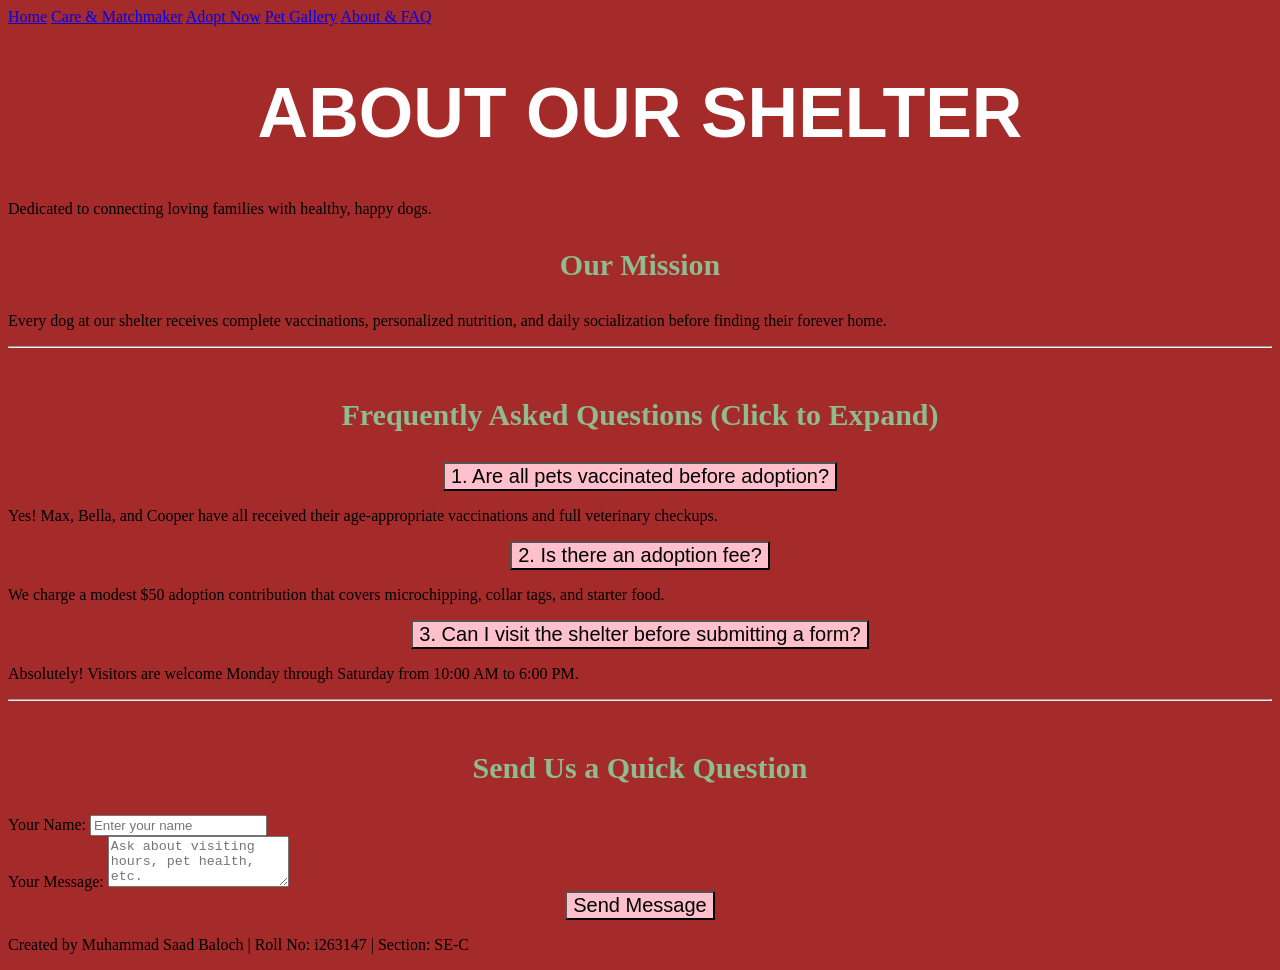
==== about.html @ 909882a6 "about our data, what our mission is and common questions" ====
<!-- Name: Muhammad Saad Baloch -->
<!-- Roll Number: i263147 -->
<!-- Section: SE-C -->
<!DOCTYPE html>
<html lang="en">
<head>
    <meta charset="UTF-8">
    <meta name="viewport" content="width=device-width, initial-scale=1.0">
    <title>About Us &amp; FAQ</title>
    <link rel="stylesheet" href="style.css">
</head>
<body>
    <nav class="navbar">
        <a href="index.html">Home</a>
        <a href="care.html">Care &amp; Matchmaker</a>
        <a href="adopt.html">Adopt Now</a>
        <a href="gallery.html">Pet Gallery</a>
        <a href="about.html" class="active">About &amp; FAQ</a>
    </nav>

    <h1>ABOUT OUR SHELTER</h1>
    <p class="subtitle">Dedicated to connecting loving families with healthy, happy dogs.</p>

    <div class="interactive-panel">
        <h3>Our Mission</h3>
        <p>Every dog at our shelter receives complete vaccinations, personalized nutrition, and daily socialization before finding their forever home.</p>
    </div>

    <hr>

    <!-- Interactive Collapsible FAQ Accordion -->
    <div class="interactive-panel">
        <h3>Frequently Asked Questions (Click to Expand)</h3>

        <div class="faq-item">
            <button type="button" class="faq-question" onclick="toggleFaq(0)">1. Are all pets vaccinated before adoption?</button>
            <div class="faq-answer">
                <p>Yes! Max, Bella, and Cooper have all received their age-appropriate vaccinations and full veterinary checkups.</p>
            </div>
        </div>

        <div class="faq-item">
            <button type="button" class="faq-question" onclick="toggleFaq(1)">2. Is there an adoption fee?</button>
            <div class="faq-answer">
                <p>We charge a modest $50 adoption contribution that covers microchipping, collar tags, and starter food.</p>
            </div>
        </div>

        <div class="faq-item">
            <button type="button" class="faq-question" onclick="toggleFaq(2)">3. Can I visit the shelter before submitting a form?</button>
            <div class="faq-answer">
                <p>Absolutely! Visitors are welcome Monday through Saturday from 10:00 AM to 6:00 PM.</p>
            </div>
        </div>
    </div>

    <hr>

    <!-- Interactive Contact Inquiry Form -->
    <div class="interactive-panel">
        <h3>Send Us a Quick Question</h3>
        <form id="contactForm" onsubmit="submitContactMessage(event)">
            <div class="form-group">
                <label for="contactName">Your Name:</label>
                <input type="text" id="contactName" placeholder="Enter your name" required>
            </div>
            <div class="form-group">
                <label for="contactMsg">Your Message:</label>
                <textarea id="contactMsg" rows="3" placeholder="Ask about visiting hours, pet health, etc." required></textarea>
            </div>
            <button type="submit">Send Message</button>
        </form>
        <div id="contactFeedback" class="result-card" style="display: none;"></div>
    </div>

    <footer>
        <p>Created by Muhammad Saad Baloch | Roll No: i263147 | Section: SE-C</p>
    </footer>

    <script src="javascript.js"></script>
</body>
</html>
---- style.css ----
/* Name: Muhammad Saad Baloch */
/* Roll Number: i263147
/* Section: SE-C --> */
body {
    background-color: brown;
}
h1 {
    text-align: center;
    color: white;
    font-size: 70px;
    font-family: 'Gill Sans', 'Gill Sans MT', Calibri, 'Trebuchet MS', sans-serif;
}
hr{
    margin-bottom: 50px;
}
img {
    margin-top: 2%;
    align-self: center;
    display: block; 
    margin-left: auto;
    margin-right: auto;
    width: 300px;
    height: auto;
}
h3 {
    color: darkseagreen;
    text-align: center;
    font-size: 30px;
}
button{
  display: block;
  margin-inline: auto; 
  font-size: 20px;
  background-color: pink;
}
table {
    width: 60%; 
  border-collapse: collapse;
  margin-top: 2%;
}
td,th{
    text-align: center;
    border: 1px solid #333333;
}
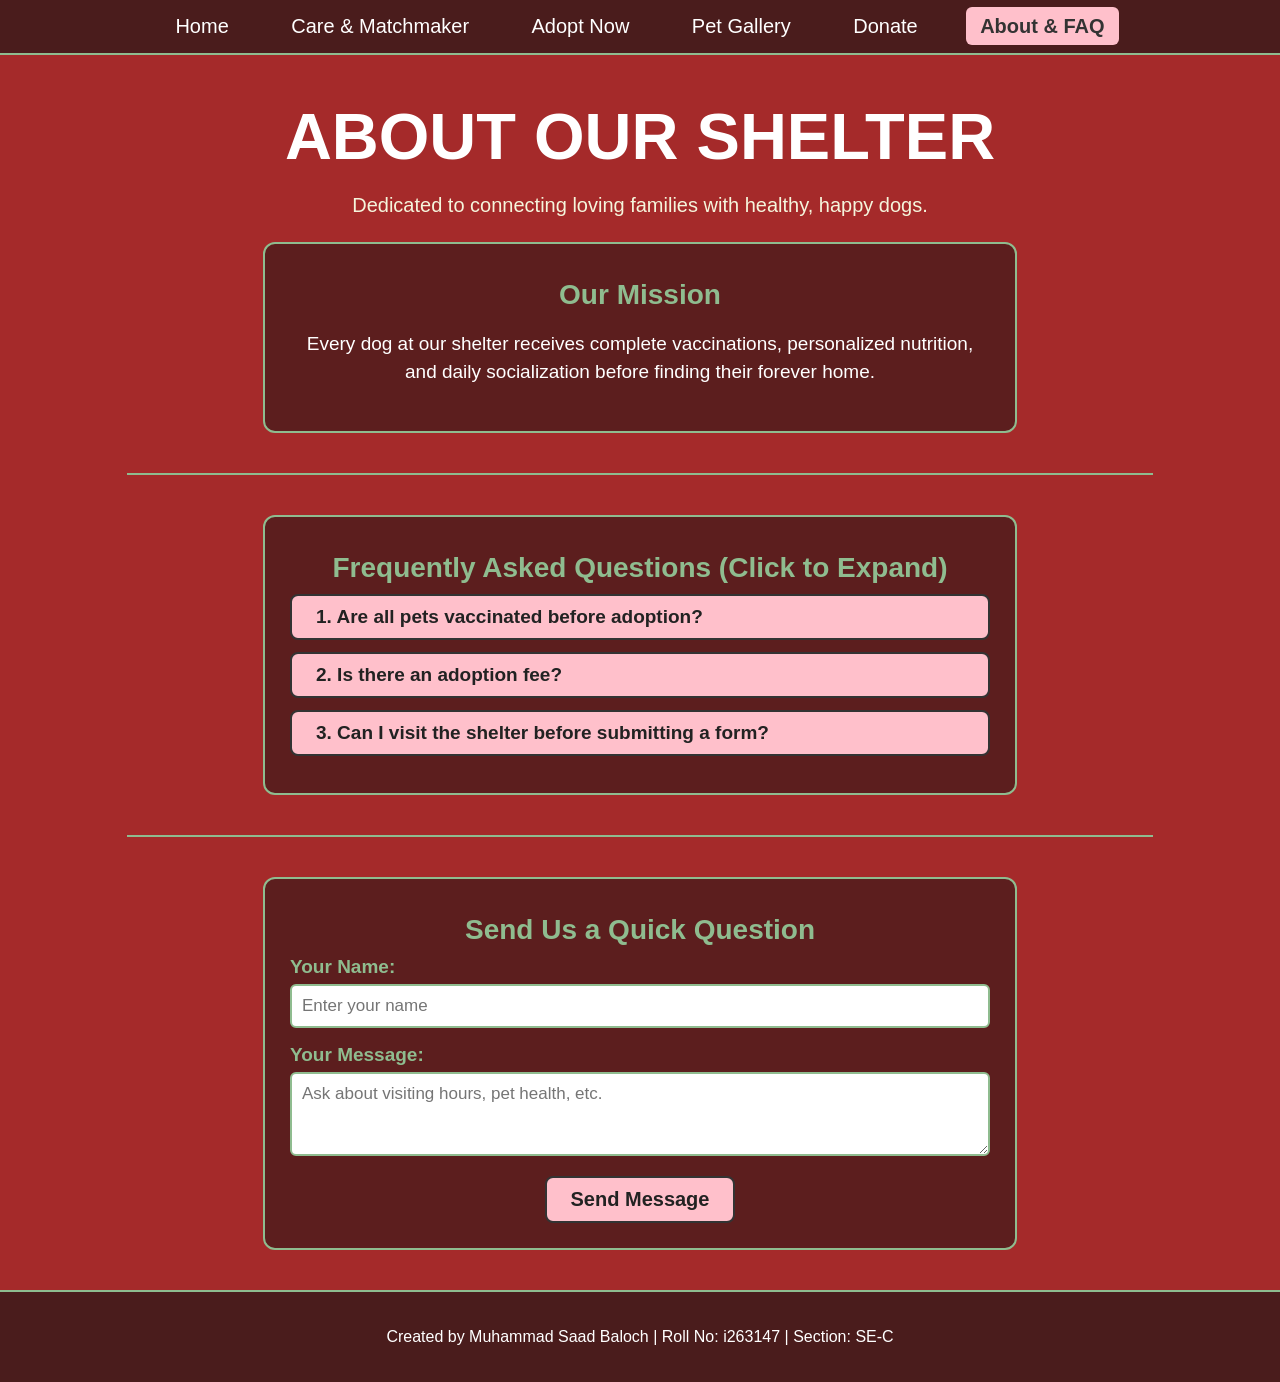
==== commit 6788293b: "added new correct files" ====
--- a/about.html
+++ b/about.html
@@ -15,6 +15,7 @@
         <a href="care.html">Care &amp; Matchmaker</a>
         <a href="adopt.html">Adopt Now</a>
         <a href="gallery.html">Pet Gallery</a>
+        <a href="donate.html">Donate</a>
         <a href="about.html" class="active">About &amp; FAQ</a>
     </nav>
 
--- a/style.css
+++ b/style.css
@@ -1,44 +1,365 @@
 /* Name: Muhammad Saad Baloch */
-/* Roll Number: i263147
-/* Section: SE-C --> */
+/* Roll Number: i263147 */
+/* Section: SE-C */
+
 body {
     background-color: brown;
-}
+    color: white;
+    font-family: 'Gill Sans', 'Gill Sans MT', Calibri, 'Trebuchet MS', sans-serif;
+    margin: 0;
+    padding: 0;
+}
+
+/* Navigation Bar */
+.navbar {
+    background-color: #4a1c1c;
+    padding: 15px;
+    text-align: center;
+    border-bottom: 2px solid darkseagreen;
+    position: sticky;
+    top: 0;
+    z-index: 100;
+}
+
+.navbar a {
+    color: white;
+    text-decoration: none;
+    font-size: 20px;
+    margin: 0 15px;
+    padding: 8px 14px;
+    border-radius: 6px;
+    transition: background-color 0.2s, color 0.2s;
+}
+
+.navbar a:hover,
+.navbar a.active {
+    background-color: pink;
+    color: #333333;
+    font-weight: bold;
+}
+
 h1 {
     text-align: center;
     color: white;
-    font-size: 70px;
+    font-size: 65px;
     font-family: 'Gill Sans', 'Gill Sans MT', Calibri, 'Trebuchet MS', sans-serif;
-}
-hr{
-    margin-bottom: 50px;
-}
+    margin-bottom: 10px;
+}
+
+.subtitle {
+    text-align: center;
+    font-size: 20px;
+    color: #f5f5dc;
+    margin-bottom: 25px;
+}
+
+hr {
+    margin-top: 40px;
+    margin-bottom: 40px;
+    border: 1px solid darkseagreen;
+    width: 80%;
+}
+
 img {
     margin-top: 2%;
-    align-self: center;
-    display: block; 
+    display: block;
     margin-left: auto;
     margin-right: auto;
     width: 300px;
-    height: auto;
-}
+    height: 300px;
+    object-fit: cover;
+    border-radius: 12px;
+    border: 3px solid darkseagreen;
+}
+
 h3 {
     color: darkseagreen;
     text-align: center;
-    font-size: 30px;
-}
-button{
-  display: block;
-  margin-inline: auto; 
-  font-size: 20px;
-  background-color: pink;
-}
+    font-size: 28px;
+    margin: 10px 0;
+}
+
+button {
+    display: block;
+    margin-inline: auto;
+    margin-top: 15px;
+    font-size: 20px;
+    font-family: 'Gill Sans', 'Gill Sans MT', Calibri, 'Trebuchet MS', sans-serif;
+    background-color: pink;
+    color: #222222;
+    border: 2px solid #333333;
+    padding: 10px 24px;
+    border-radius: 8px;
+    cursor: pointer;
+    font-weight: bold;
+    transition: transform 0.15s, background-color 0.2s;
+}
+
+button:hover:not(:disabled) {
+    background-color: #ffb6c1;
+    transform: scale(1.04);
+}
+
+button:disabled {
+    background-color: #cccccc;
+    color: #555555;
+    cursor: not-allowed;
+}
+
+/* Filter & Search Controls */
+.controls-box {
+    text-align: center;
+    margin: 20px auto;
+    max-width: 750px;
+    padding: 15px;
+}
+
+.controls-box input[type="text"] {
+    width: 70%;
+    padding: 10px;
+    font-size: 18px;
+    border-radius: 6px;
+    border: 2px solid darkseagreen;
+    margin-bottom: 12px;
+}
+
+.filter-buttons {
+    display: flex;
+    justify-content: center;
+    flex-wrap: wrap;
+    gap: 10px;
+}
+
+.filter-buttons button {
+    margin-inline: 0;
+    font-size: 17px;
+    padding: 8px 16px;
+}
+
+.secondary-btn {
+    background-color: darkseagreen;
+}
+
+/* Pet Cards & Status Badges */
+.pet-card {
+    text-align: center;
+    padding: 10px;
+}
+
+.status-badge {
+    display: inline-block;
+    background-color: darkseagreen;
+    color: #1f1f1f;
+    font-weight: bold;
+    padding: 5px 14px;
+    border-radius: 20px;
+    font-size: 16px;
+}
+
+.status-badge.adopted {
+    background-color: gold;
+    color: #222222;
+}
+
+/* Table Styling (Centered & Styled) */
 table {
-    width: 60%; 
-  border-collapse: collapse;
-  margin-top: 2%;
-}
-td,th{
+    width: 70%;
+    border-collapse: collapse;
+    margin: 2% auto;
+    background-color: #5c1e1e;
+    font-size: 20px;
+}
+
+td, th {
     text-align: center;
     border: 1px solid #333333;
+    padding: 14px;
+}
+
+th {
+    background-color: darkseagreen;
+    color: #222222;
+    font-size: 22px;
+}
+
+tr:hover {
+    background-color: #722626;
+}
+
+/* Panels & Forms */
+.interactive-panel {
+    width: 65%;
+    max-width: 700px;
+    margin: 25px auto;
+    background-color: #5c1e1e;
+    padding: 25px;
+    border-radius: 12px;
+    border: 2px solid darkseagreen;
+    text-align: center;
+}
+
+.interactive-panel p {
+    font-size: 19px;
+    line-height: 1.5;
+}
+
+.form-group {
+    margin-bottom: 16px;
+    text-align: left;
+}
+
+.form-group label {
+    display: block;
+    font-size: 19px;
+    color: darkseagreen;
+    margin-bottom: 6px;
+    font-weight: bold;
+}
+
+.form-group input[type="text"],
+.form-group input[type="email"],
+.form-group input[type="tel"],
+.form-group select,
+.form-group textarea {
+    width: 100%;
+    box-sizing: border-box;
+    padding: 10px;
+    font-size: 17px;
+    border-radius: 6px;
+    border: 2px solid darkseagreen;
+    font-family: inherit;
+}
+
+.result-card {
+    margin-top: 20px;
+    padding: 18px;
+    background-color: #3d1212;
+    border: 2px solid pink;
+    border-radius: 10px;
+    font-size: 19px;
+    color: white;
+}
+
+/* Gallery Grid & Lightbox */
+.gallery-grid {
+    display: flex;
+    justify-content: center;
+    flex-wrap: wrap;
+    gap: 25px;
+    padding: 20px;
+}
+
+.gallery-item {
+    background-color: #5c1e1e;
+    border: 2px solid darkseagreen;
+    border-radius: 12px;
+    padding: 15px;
+    width: 310px;
+    text-align: center;
+}
+
+.gallery-item img {
+    cursor: pointer;
+    transition: transform 0.2s;
+}
+
+.gallery-item img:hover {
+    transform: scale(1.03);
+}
+
+.modal {
+    display: none;
+    position: fixed;
+    z-index: 200;
+    left: 0;
+    top: 0;
+    width: 100%;
+    height: 100%;
+    background-color: rgba(0, 0, 0, 0.85);
+}
+
+.modal-content {
+    margin: 5% auto;
+    padding: 20px;
+    width: 80%;
+    max-width: 550px;
+    background-color: brown;
+    border: 3px solid pink;
+    border-radius: 12px;
+    text-align: center;
+    position: relative;
+}
+
+.modal-content img {
+    width: 90%;
+    height: auto;
+    max-height: 450px;
+}
+
+.close-btn {
+    position: absolute;
+    top: 10px;
+    right: 20px;
+    color: white;
+    font-size: 35px;
+    font-weight: bold;
+    cursor: pointer;
+}
+
+/* FAQ Accordion */
+.faq-item {
+    margin-bottom: 12px;
+    text-align: left;
+}
+
+.faq-question {
+    width: 100%;
+    text-align: left;
+    margin: 0;
+    font-size: 19px;
+}
+
+.faq-answer {
+    display: none;
+    background-color: #3d1212;
+    padding: 12px 16px;
+    border-left: 4px solid darkseagreen;
+    margin-top: 4px;
+    border-radius: 0 0 8px 8px;
+}
+
+.hidden-msg {
+    display: none;
+    text-align: center;
+    font-size: 22px;
+    color: pink;
+}
+
+footer {
+    text-align: center;
+    padding: 20px;
+    margin-top: 40px;
+    background-color: #4a1c1c;
+    border-top: 2px solid darkseagreen;
+    font-size: 16px;
+}
+
+/* Donation Progress Bar */
+.progress-container {
+    width: 100%;
+    background-color: #3d1212;
+    border: 2px solid darkseagreen;
+    border-radius: 20px;
+    margin: 15px 0 25px 0;
+    overflow: hidden;
+}
+
+.progress-bar {
+    height: 28px;
+    background-color: darkseagreen;
+    color: #1f1f1f;
+    font-weight: bold;
+    line-height: 28px;
+    text-align: center;
+    transition: width 0.4s ease;
 }
